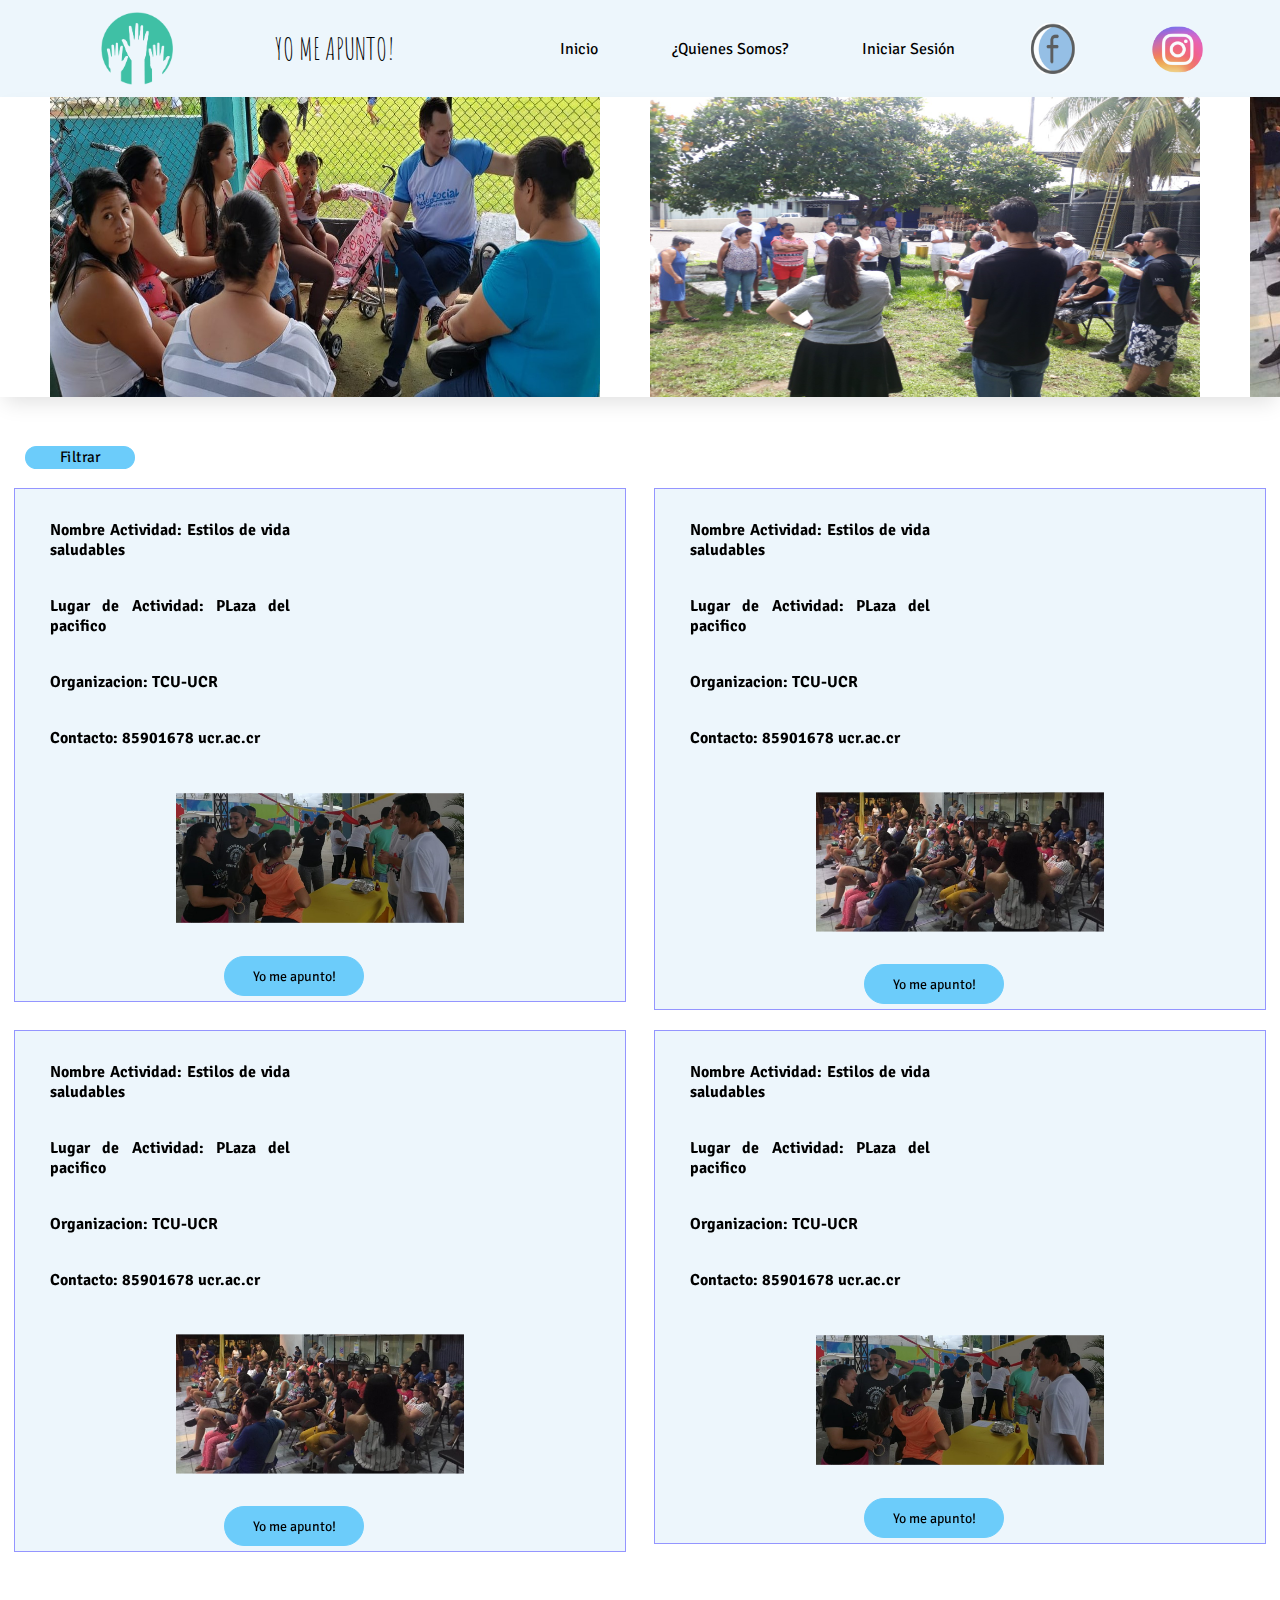
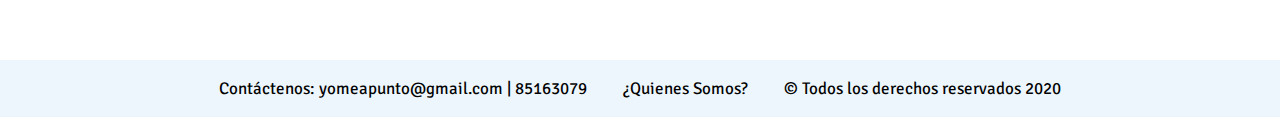
==== HTML/index.html @ 96e162bf "cambios de header" ====
<!doctype html>
<html>
<head>
    <meta charset="utf-8">
    <meta http-equiv="X-UA-Compatible" content="IE=edge,chrome=1">
    <!-- Title Page -->  
    <title>Home</title>
 
    <!-- CSS -->
    <link rel="stylesheet" href="../CSS/Styles.css">
       
     <link href="https://fonts.googleapis.com/css2?family=Amatic+SC&display=swap" rel="stylesheet">
    <link href="https://fonts.googleapis.com/css2?family=Signika+Negative&display=swap" rel="stylesheet">
    <link rel="stylesheet" href="https://use.fontawesome.com/releases/v5.13.1/css/all.css" integrity="sha384-xxzQGERXS00kBmZW/6qxqJPyxW3UR0BPsL4c8ILaIWXva5kFi7TxkIIaMiKtqV1Q" crossorigin="anonymous">

    <script src="../JS/jquery-3.5.1.min.js"></script>
    
   <!--  <script src="../JS/functions.js"></script> -->

   
</head>


<body>
    <!--header desde javascript header.html-->
<header class="header">
  <nav class="main__nav">
    <section class="main__nav--left">
     <a class="" href="">
      <img class="flex-image hvr-float-shadow" width="72px" height="73px" src="/Images/Imagen1.png" alt="Yo me apunto!">
     </a>
            
     <p> <a  href="index.html"> YO ME APUNTO!</a></p>
           </section>
         <section class="main__nav--right">
           
           <p> <a  href="index.html">Inicio </a></p>
           <p><a  href="contacto.html"> ¿Quienes Somos? </a></p>
           <p > <a id="userName" href="login.html">Iniciar Sesión </a></p>
           <img class="flex-fbIcon hvr-float-shadow" width="48 px" height="51 px" src="/Images/FB_Icon.png" alt="Facebook">
           <img class="48 px hvr-float-shadow" height="51 px" src="/Images/IG_Icon.png" alt="Instagram">
         </section>
   </nav>


</header>
<!--header-->
<div class="slider">
  <div class="slide-track">
    <div class="slide">
      <img src="../Images/acti1.jpeg" height="300" width="550" alt="" />
    </div>
    <div class="slide">
      <img src="../Images/acti3.jpeg" height="300" width="550" alt="" />
    </div>
    <div class="slide">
      <img src="../Images/acti4.jpeg" height="300" width="550" alt="" />
    </div>
    <div class="slide">
      <img src="../Images/acti5.jpeg" height="300" width="550" alt="" />
    </div>
    <div class="slide">
      <img src="../Images/acti2.jpeg" height="300" width="550" alt="" />
    </div>
   
   
  </div>
</div>
 <!--
<section id="headerHome">
  NO HAY nada por que lo
     hice con un backgroun
    desde CSS es la foto de eve
  
  </section>
  -->

<button id="btn__filter" class="hvr-float-shadow">Filtrar</button>

<main id="home__container">
  <article class="activity__container hvr-float-shadow" >
    <p>Nombre Actividad: Estilos de vida saludables </p>
     <p>Lugar de Actividad: PLaza del pacifico</p>
     <p>Organizacion: TCU-UCR </p>
     <p>Contacto: 85901678 ucr.ac.cr</p>
    
     <img src="../Images/acti2.jpeg">  </img>
   
    <button class="button__activity hvr-float-shadow"  id="btn-abrir-popup" class="btn-abrir-popup">Yo me apunto!</button>

  </article>

  
  <article class="activity__container hvr-float-shadow" >
    <p>Nombre Actividad: Estilos de vida saludables </p>
    <p>Lugar de Actividad: PLaza del pacifico</p>
    <p>Organizacion: TCU-UCR </p>
    <p>Contacto: 85901678 ucr.ac.cr</p>
    
     <img src="../Images/acti4.jpeg">  </img>

     <button class="button__activity hvr-float-shadow"  id="btn-abrir-popup-1" class="btn-abrir-popup">Yo me apunto!</button>
    </article>
  
    <article class="activity__container hvr-float-shadow" >
      <p>Nombre Actividad: Estilos de vida saludables </p>
    <p>Lugar de Actividad: PLaza del pacifico</p>
    <p>Organizacion: TCU-UCR </p>
    <p>Contacto: 85901678 ucr.ac.cr</p>
     <img src="../Images/acti4.jpeg">  </img>

     <button class="button__activity hvr-float-shadow"  id="btn-abrir-popup-2" class="btn-abrir-popup">Yo me apunto!</button>
    </article>
  
    <article class="activity__container hvr-float-shadow" >
      <p>Nombre Actividad: Estilos de vida saludables </p>
    <p>Lugar de Actividad: PLaza del pacifico</p>
    <p>Organizacion: TCU-UCR </p>
    <p>Contacto: 85901678 ucr.ac.cr</p>
     <img src="../Images/acti2.jpeg">  </img>
     <button class="button__activity hvr-float-shadow"  id="btn-abrir-popup-3" class="btn-abrir-popup">Yo me apunto!</button>
    </article>

 
  
</main>
  <!--Aqui se crea el popup-->
	<div class="overlay" id="overlay">
    <div class="popup" id="popup">
      <a href="#" id="btn-cerrar-popup" class="btn-cerrar-popup"><i class="fas fa-times"></i></a>
      <h3>Gracias por interesarte!</h3>
      <h4>Pronto te contactaremos.</h4>
      <form action="">
        <div class="contenedor-inputs">
          <input type="text" placeholder="Nombre">
          <input type="email" placeholder="Correo">
        </div>
        <input type="submit" class="btn-submit" value="Apuntame!!">
      </form>
    </div>
  </div>
  <script src="../JS/popup.js"></script>
<footer>
  <p> <a href="#">  Contáctenos: yomeapunto@gmail.com | 85163079</a></p>
   <p> <a href="contacto.html">¿Quienes Somos? </a> </p>
  <p> © Todos los derechos reservados 2020 </p>
</footer>

</body>

</html>
---- CSS/Styles.css ----
/* tipo le letra */
/*  nav principal */
.main__nav {
  margin: 0px;
  background-color: #EDF6FC;
  font-family: "Amatic SC", cursive;
  font-size: 30px;
  display: -webkit-box;
  display: -ms-flexbox;
  display: flex;
  -ms-flex-pack: distribute;
      justify-content: space-around;
  -webkit-box-align: center;
      -ms-flex-align: center;
          align-items: center;
}

.main__nav .flex-image {
  -webkit-box-pack: start;
      -ms-flex-pack: start;
          justify-content: flex-start;
  margin: 10px;
}

.main__nav .main__nav--left {
  display: -webkit-box;
  display: -ms-flexbox;
  display: flex;
  -webkit-box-align: center;
      -ms-flex-align: center;
          align-items: center;
  -webkit-box-pack: space-evenly;
      -ms-flex-pack: space-evenly;
          justify-content: space-evenly;
  width: 38%;
}

.main__nav .main__nav--left p:hover {
  -webkit-transform: scale(1.1);
          transform: scale(1.1);
}

.main__nav .main__nav--right {
  display: -webkit-box;
  display: -ms-flexbox;
  display: flex;
  -webkit-box-pack: space-evenly;
      -ms-flex-pack: space-evenly;
          justify-content: space-evenly;
  width: 62%;
  font-size: 16px;
  font-family: "Signika Negative", sans-serif;
  -webkit-box-align: center;
      -ms-flex-align: center;
          align-items: center;
}

.main__nav .main__nav--right p:hover {
  -webkit-transform: scale(1.06);
          transform: scale(1.06);
}

.main__nav .main__nav--right p {
  text-align: center;
}

.main__nav a {
  text-decoration: none;
  color: black;
}

.Activity {
  background: #EDF6FC;
  margin: auto;
  margin-top: 100px;
  margin-bottom: 50px;
  width: 700px;
}

.Activity .Activity_tittle {
  display: -webkit-box;
  display: -ms-flexbox;
  display: flex;
  -webkit-box-pack: center;
      -ms-flex-pack: center;
          justify-content: center;
  font-size: 30px;
  font-family: "Signika Negative", sans-serif;
  padding-top: 20px;
}

.Activity .Activity_attribute {
  padding: 3%;
  display: -webkit-box;
  display: -ms-flexbox;
  display: flex;
  -webkit-box-pack: justify;
      -ms-flex-pack: justify;
          justify-content: space-between;
  -ms-flex-wrap: wrap;
      flex-wrap: wrap;
}

.Activity .Activity_attribute p {
  font-family: "Signika Negative", sans-serif;
}

.Activity .Activity_attribute .attribute_organization {
  width: 185px;
}

.Activity .Activity_attribute .attribute_description {
  margin-top: -25px;
  margin-left: 3cm;
  width: 400px;
  height: 100px;
}

.Activity .Activity_attribute .Button {
  font-family: "Signika Negative", sans-serif;
  background: #6D79E2;
  margin-left: 80px;
  width: 173px;
  height: 46px;
  -webkit-box-shadow: 0px 4px 4px rgba(0, 0, 0, 0.25);
          box-shadow: 0px 4px 4px rgba(0, 0, 0, 0.25);
  border-radius: 20px;
  border: 0;
  outline: none;
  margin-top: 10mm;
  margin-left: 12cm;
}

@media only screen and (max-width: 680px) {
  .Activity {
    width: 92%;
  }
  .Activity .Activity_attribute .attribute_description {
    width: 92%;
  }
}

@media only screen and (max-width: 680px) {
  .Activity {
    width: 92%;
  }
  .Activity .Activity_attribute .Button {
    margin-left: 6cm;
  }
}

h2 {
  text-align: center;
  font-family: "Signika Negative", sans-serif;
}

article {
  background: #EDF6FC;
  width: 515px;
  margin: auto;
  margin-bottom: 30px;
}

article p {
  padding: 10px;
  display: inline-block;
  width: 200px;
  font-family: "Signika Negative", sans-serif;
  text-align: justify;
  font-weight: bold;
  margin-left: 20px;
  margin-right: 10px;
}

@media only screen and (max-width: 680px) {
  article {
    width: 92%;
  }
  article p {
    width: 92%;
  }
}

footer {
  display: -webkit-box;
  display: -ms-flexbox;
  display: flex;
  -webkit-box-pack: center;
      -ms-flex-pack: center;
          justify-content: center;
  font-size: 17px;
  font-family: "Signika Negative", sans-serif;
  background: #EDF6FC;
  position: absolute;
  right: 0;
  bottom: 0;
  left: 0;
  width: 100%;
  -webkit-box-align: center;
      -ms-flex-align: center;
          align-items: center;
}

footer p {
  margin: 18px;
}

footer p a {
  text-decoration: none;
  color: black;
}

footer p:hover {
  -webkit-transform: scale(1.05);
          transform: scale(1.05);
}

/*
#footerHome{
  position: absolute;
  bottom:inherit;
}

#footerAct{
  position: absolute;
  bottom: 0cm;
}

@media only screen and (max-width:680px) {
  #footerAct{
    margin-bottom: -13cm;
  }
 }

*/
/*  
home  
*/
/*  Es una funcion para los botones*/
/*
#headerHome{
  background-image:url(/Images/acti1.jpeg);  
    text-align:center;
    margin:30px;
    padding:40px;
    background-size: cover;
    background-position:top; 
      height:100px;
  }*/
#btn__filter {
  background-color: #DCE2FC;
  margin-left: 30px;
  cursor: pointer;
  -webkit-transform: scale(1.1);
          transform: scale(1.1);
  width: 100px;
  font-family: 'Signika Negative', sans-serif;
  background: #6CCCFA;
  color: black;
  font-size: 14px;
  border: 1px solid #6CCCFA;
  -webkit-box-sizing: border-box;
          box-sizing: border-box;
  border-radius: 20px;
}

#home__container {
  display: -webkit-box;
  display: -ms-flexbox;
  display: flex;
  -ms-flex-wrap: wrap;
      flex-wrap: wrap;
  margin-bottom: 20px;
}

#home__container .activity__container {
  background: #EDF6FC;
  width: 600px;
  margin: auto;
  padding: 5px;
  border: 1px solid #9495FF;
  margin-top: 20px;
}

#home__container .activity__container img {
  width: 40%;
  height: 50%;
  -webkit-transform: scale(1.2);
          transform: scale(1.2);
  margin-left: 30%;
  margin-top: 30px;
}

#home__container .activity__container p {
  display: -webkit-box;
  display: -ms-flexbox;
  display: flex;
  width: 240px;
  -webkit-box-align: center;
      -ms-flex-align: center;
          align-items: center;
}

#home__container .activity__container .button__activity {
  font-family: 'Signika Negative', sans-serif;
  background: #6CCCFA;
  color: black;
  font-size: 14px;
  border: 1px solid #6CCCFA;
  -webkit-box-sizing: border-box;
          box-sizing: border-box;
  border-radius: 20px;
  text-align: center;
  cursor: pointer;
  height: 40px;
  margin-top: 40px;
  width: 140px;
  margin-left: 34%;
}

#home__container .activity__container:hover {
  -webkit-transform: scale(1.01);
          transform: scale(1.01);
}

@media only screen and (max-width: 680px) {
  #home__container .activity__container {
    width: 92%;
  }
}

/* ------------------------- */
/* POPUP */
/* ------------------------- */
.overlay {
  background: rgba(0, 0, 0, 0.3);
  position: fixed;
  top: 0;
  bottom: 0;
  left: 0;
  right: 0;
  -webkit-box-align: center;
      -ms-flex-align: center;
          align-items: center;
  -webkit-box-pack: center;
      -ms-flex-pack: center;
          justify-content: center;
  display: -webkit-box;
  display: -ms-flexbox;
  display: flex;
  visibility: hidden;
}

.overlay.active {
  visibility: visible;
}

.popup {
  background: #F8F8F8;
  -webkit-box-shadow: 0px 0px 5px 0px rgba(0, 0, 0, 0.3);
          box-shadow: 0px 0px 5px 0px rgba(0, 0, 0, 0.3);
  border-radius: 3px;
  font-family: 'Montserrat', sans-serif;
  padding: 20px;
  text-align: center;
  width: 600px;
  -webkit-transition: .3s ease all;
  transition: .3s ease all;
  -webkit-transform: scale(0.7);
          transform: scale(0.7);
  opacity: 0;
}

.popup .btn-cerrar-popup {
  font-size: 16px;
  line-height: 16px;
  display: block;
  text-align: right;
  -webkit-transition: .3s ease all;
  transition: .3s ease all;
  color: #BBBBBB;
}

.popup .btn-cerrar-popup:hover {
  color: #000;
}

.popup h3 {
  font-family: "Amatic SC", cursive;
  font-size: 36px;
  font-weight: 600;
  margin-bottom: 10px;
  opacity: 0;
}

.popup h4 {
  font-family: "Signika Negative", sans-serif;
  font-size: 26px;
  font-weight: 300;
  margin-bottom: 40px;
  opacity: 0;
}

.popup form .contenedor-inputs {
  opacity: 0;
}

.popup form .contenedor-inputs input {
  width: 100%;
  margin-bottom: 20px;
  height: 52px;
  font-size: 18px;
  line-height: 52px;
  text-align: center;
  border: 1px solid #BBBBBB;
}

.popup form .btn-submit {
  padding: 0 20px;
  height: 40px;
  line-height: 40px;
  border: none;
  color: #fff;
  background: #5E7DE3;
  border-radius: 3px;
  font-family: 'Montserrat', sans-serif;
  font-size: 16px;
  cursor: pointer;
  -webkit-transition: .3s ease all;
  transition: .3s ease all;
}

.popup form .btn-submit:hover {
  background: rgba(94, 125, 227, 0.9);
}

/* ------------------------- */
/* ANIMACIONES */
/* ------------------------- */
.popup.active {
  -webkit-transform: scale(1);
          transform: scale(1);
  opacity: 1;
}

.popup.active h3 {
  -webkit-animation: entradaTitulo .8s ease .5s forwards;
          animation: entradaTitulo .8s ease .5s forwards;
}

.popup.active h4 {
  -webkit-animation: entradaSubtitulo .8s ease .5s forwards;
          animation: entradaSubtitulo .8s ease .5s forwards;
}

.popup.active .contenedor-inputs {
  -webkit-animation: entradaInputs 1s linear 1s forwards;
          animation: entradaInputs 1s linear 1s forwards;
}

@-webkit-keyframes entradaTitulo {
  from {
    opacity: 0;
    -webkit-transform: translateY(-25px);
            transform: translateY(-25px);
  }
  to {
    -webkit-transform: translateY(0);
            transform: translateY(0);
    opacity: 1;
  }
}

@keyframes entradaTitulo {
  from {
    opacity: 0;
    -webkit-transform: translateY(-25px);
            transform: translateY(-25px);
  }
  to {
    -webkit-transform: translateY(0);
            transform: translateY(0);
    opacity: 1;
  }
}

@-webkit-keyframes entradaSubtitulo {
  from {
    opacity: 0;
    -webkit-transform: translateY(25px);
            transform: translateY(25px);
  }
  to {
    -webkit-transform: translateY(0);
            transform: translateY(0);
    opacity: 1;
  }
}

@keyframes entradaSubtitulo {
  from {
    opacity: 0;
    -webkit-transform: translateY(25px);
            transform: translateY(25px);
  }
  to {
    -webkit-transform: translateY(0);
            transform: translateY(0);
    opacity: 1;
  }
}

@-webkit-keyframes entradaInputs {
  from {
    opacity: 0;
  }
  to {
    opacity: 1;
  }
}

@keyframes entradaInputs {
  from {
    opacity: 0;
  }
  to {
    opacity: 1;
  }
}

.login {
  width: 450px;
  margin: auto;
  margin-top: 100px;
  font-family: "Signika Negative", sans-serif;
}

.login .login__container {
  background: #EDF6FC;
  padding: 4%;
  text-align: center;
  -webkit-box-shadow: 0 0 20px 0 rgba(0, 0, 0, 0.2), 0 5px 5px 0 rgba(0, 0, 0, 0.24);
          box-shadow: 0 0 20px 0 rgba(0, 0, 0, 0.2), 0 5px 5px 0 rgba(0, 0, 0, 0.24);
  margin-bottom: 20px;
}

.login .login__container .form__group {
  display: -webkit-box;
  display: -ms-flexbox;
  display: flex;
  -webkit-box-pack: start;
      -ms-flex-pack: start;
          justify-content: flex-start;
  background: none;
  -webkit-box-align: center;
      -ms-flex-align: center;
          align-items: center;
}

.login .login__container .form__group label {
  width: 30%;
}

.login .login__container .form__group input {
  border: 0;
  margin: 12px 0 12px;
  padding: 5px;
  -webkit-box-sizing: border-box;
          box-sizing: border-box;
  -webkit-box-shadow: 0px 4px 4px rgba(0, 0, 0, 0.25);
          box-shadow: 0px 4px 4px rgba(0, 0, 0, 0.25);
}

.login .login__container button {
  background: #6D79E2;
  width: 38%;
  padding: 3%;
  color: black;
  border: 1px solid #000000;
  -webkit-box-sizing: border-box;
          box-sizing: border-box;
  border-radius: 20px;
  position: relative;
  bottom: -19px;
  left: 4px;
  border: 0;
  outline: none;
  cursor: pointer;
}

.login .login__container .login__title {
  -webkit-transform: translate(0px, -20px);
          transform: translate(0px, -20px);
  font-size: 19px;
}

.login .login__form {
  padding: 3%;
}

.login .message {
  padding: 6%;
}

@media only screen and (max-width: 680px) {
  .login {
    width: 92%;
    display: -webkit-box;
    display: -ms-flexbox;
    display: flex;
    -webkit-box-align: center;
        -ms-flex-align: center;
            align-items: center;
  }
}

.signinBox__form-tittle {
  display: -webkit-box;
  display: -ms-flexbox;
  display: flex;
  -webkit-box-pack: center;
      -ms-flex-pack: center;
          justify-content: center;
  font-size: 30px;
  font-family: "Signika Negative", sans-serif;
  padding-top: 20px;
}

.signinBox {
  width: 600px;
  margin: auto;
  margin-top: 7%;
  background-color: #EDF6FC;
}

.signinBox .singinBox__form {
  padding: 3%;
  display: -webkit-box;
  display: -ms-flexbox;
  display: flex;
  -webkit-box-pack: justify;
      -ms-flex-pack: justify;
          justify-content: space-between;
  -ms-flex-wrap: wrap;
      flex-wrap: wrap;
}

.signinBox .singinBox__form p {
  font-family: "Signika Negative", sans-serif;
}

.signinBox .singinBox__form .singin__form-password {
  padding-top: 50px;
  margin: auto;
}

.signinBox .singinBox__form .singin_form-confirm_password {
  padding-top: 20px;
  padding-bottom: 20px;
}

.signinBox .singinBox__form .signIn__Button {
  font-family: "Signika Negative", sans-serif;
  background-color: #6D79E2;
  margin-left: 80px;
  width: 173px;
  height: 46px;
  -webkit-box-shadow: 0px 4px 4px rgba(0, 0, 0, 0.25);
          box-shadow: 0px 4px 4px rgba(0, 0, 0, 0.25);
  border-radius: 20px;
  border: 0;
  outline: none;
}

.form-text {
  margin-left: 300px;
}

.footer {
  margin-top: 50cm;
}

@media only screen and (max-width: 680px) {
  .signinBox {
    width: auto;
  }
}

/* Float Shadow */
.hvr-float-shadow {
  display: inline-block;
  vertical-align: middle;
  -webkit-transform: perspective(1px) translateZ(0);
  transform: perspective(1px) translateZ(0);
  -webkit-box-shadow: 0 0 1px rgba(0, 0, 0, 0);
          box-shadow: 0 0 1px rgba(0, 0, 0, 0);
  position: relative;
  -webkit-transition-duration: 0.3s;
  transition-duration: 0.3s;
  -webkit-transition-property: transform;
  -webkit-transition-property: -webkit-transform;
  transition-property: -webkit-transform;
  transition-property: transform;
  transition-property: transform, -webkit-transform;
}

.hvr-float-shadow:before {
  pointer-events: none;
  position: absolute;
  z-index: -1;
  content: '';
  top: 100%;
  left: 5%;
  height: 10px;
  width: 90%;
  opacity: 0;
  background: radial-gradient(ellipse at center, rgba(0, 0, 0, 0.35) 0%, rgba(0, 0, 0, 0) 80%);
  /* W3C */
  -webkit-transition-duration: 0.3s;
  transition-duration: 0.3s;
  -webkit-transition-property: transform, opacity;
  -webkit-transition-property: opacity, -webkit-transform;
  transition-property: opacity, -webkit-transform;
  transition-property: transform, opacity;
  transition-property: transform, opacity, -webkit-transform;
}

.hvr-float-shadow:hover, .hvr-float-shadow:focus, .hvr-float-shadow:active {
  -webkit-transform: translateY(-5px);
  transform: translateY(-5px);
  /* move the element up by 5px */
}

.hvr-float-shadow:hover:before, .hvr-float-shadow:focus:before, .hvr-float-shadow:active:before {
  opacity: 1;
  -webkit-transform: translateY(5px);
  transform: translateY(5px);
  /* move the element down by 5px (it will stay in place because it's attached to the element that also moves up 5px) */
}

/*body {
	align-items: center;


	height: 50%;

}*/
@-webkit-keyframes scroll {
  0% {
    -webkit-transform: translateX(0);
            transform: translateX(0);
  }
  100% {
    -webkit-transform: translateX(calc(-200px *3));
            transform: translateX(calc(-200px *3));
  }
}
@keyframes scroll {
  0% {
    -webkit-transform: translateX(0);
            transform: translateX(0);
  }
  100% {
    -webkit-transform: translateX(calc(-200px *3));
            transform: translateX(calc(-200px *3));
  }
}

.slider {
  -webkit-box-shadow: 0 10px 20px -5px rgba(0, 0, 0, 0.125);
          box-shadow: 0 10px 20px -5px rgba(0, 0, 0, 0.125);
  height: 300px;
  margin: auto;
  margin-bottom: 50px;
  overflow: hidden;
  position: relative;
  width: 100%;
}

.slider::before, .slider::after {
  content: "";
  height: 100px;
  position: absolute;
  width: 200px;
  z-index: 2;
}

.slider::after {
  right: 0;
  top: 0;
  -webkit-transform: rotateZ(180deg);
          transform: rotateZ(180deg);
}

.slider::before {
  left: 0;
  top: 0;
}

.slider .slide-track {
  -webkit-animation: scroll 10s linear infinite;
          animation: scroll 10s linear infinite;
  display: -webkit-box;
  display: -ms-flexbox;
  display: flex;
  width: calc(350px * 6);
}

.slider .slide {
  margin-left: 50px;
  height: 500px;
  width: 550px;
}

body {
  position: relative;
  margin: 0;
  padding-bottom: 9rem;
}
/*# sourceMappingURL=Styles.css.map */
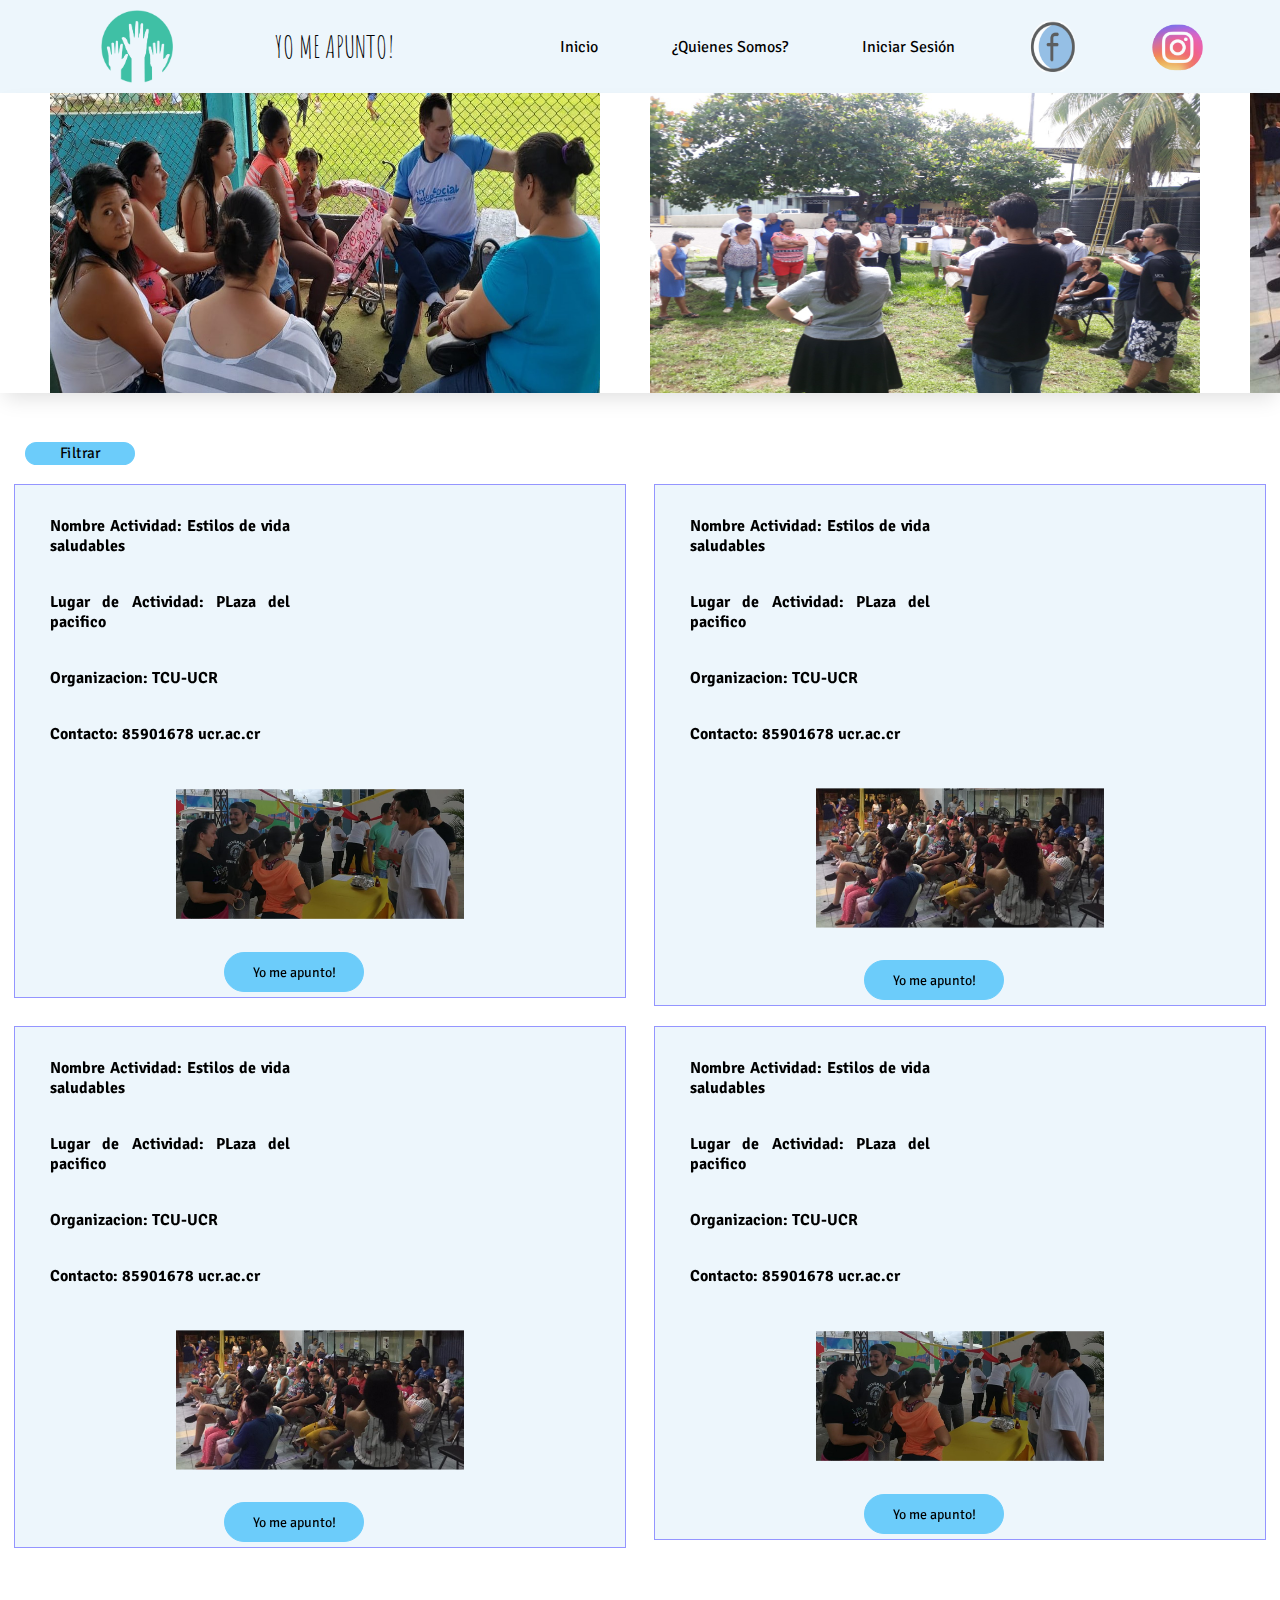
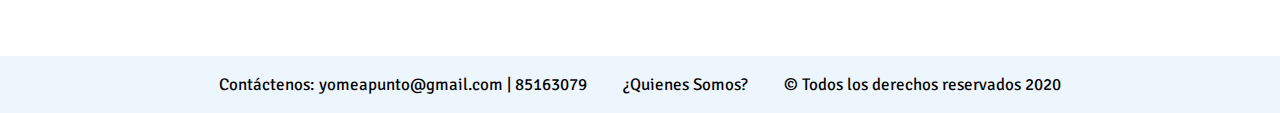
==== commit 5e1ad8ee: "espacios en scss de casi todos menos sign in de jbeats" ====
--- a/HTML/index.html
+++ b/HTML/index.html
@@ -1,72 +1,74 @@
 <!doctype html>
 <html>
+
 <head>
-    <meta charset="utf-8">
-    <meta http-equiv="X-UA-Compatible" content="IE=edge,chrome=1">
-    <!-- Title Page -->  
-    <title>Home</title>
- 
-    <!-- CSS -->
-    <link rel="stylesheet" href="../CSS/Styles.css">
-       
-     <link href="https://fonts.googleapis.com/css2?family=Amatic+SC&display=swap" rel="stylesheet">
-    <link href="https://fonts.googleapis.com/css2?family=Signika+Negative&display=swap" rel="stylesheet">
-    <link rel="stylesheet" href="https://use.fontawesome.com/releases/v5.13.1/css/all.css" integrity="sha384-xxzQGERXS00kBmZW/6qxqJPyxW3UR0BPsL4c8ILaIWXva5kFi7TxkIIaMiKtqV1Q" crossorigin="anonymous">
+  <meta charset="utf-8">
+  <meta http-equiv="X-UA-Compatible" content="IE=edge,chrome=1">
+  <!-- Title Page -->
+  <title>Home</title>
 
-    <script src="../JS/jquery-3.5.1.min.js"></script>
-    
-   <!--  <script src="../JS/functions.js"></script> -->
+  <!-- CSS -->
+  <link rel="stylesheet" href="../CSS/Styles.css">
 
-   
+  <link href="https://fonts.googleapis.com/css2?family=Amatic+SC&display=swap" rel="stylesheet">
+  <link href="https://fonts.googleapis.com/css2?family=Signika+Negative&display=swap" rel="stylesheet">
+  <link rel="stylesheet" href="https://use.fontawesome.com/releases/v5.13.1/css/all.css"
+    integrity="sha384-xxzQGERXS00kBmZW/6qxqJPyxW3UR0BPsL4c8ILaIWXva5kFi7TxkIIaMiKtqV1Q" crossorigin="anonymous">
+
+  <script src="../JS/jquery-3.5.1.min.js"></script>
+
+  <!--  <script src="../JS/functions.js"></script> -->
+
+
 </head>
 
+<body>
+  <!--header desde javascript header.html-->
+  <header class="header">
+    <nav class="main__nav">
+      <section class="main__nav--left">
+        <a class="" href="">
+          <img class="flex-image hvr-float-shadow" width="72px" height="73px" src="/Images/Imagen1.png"
+            alt="Yo me apunto!">
+        </a>
 
-<body>
-    <!--header desde javascript header.html-->
-<header class="header">
-  <nav class="main__nav">
-    <section class="main__nav--left">
-     <a class="" href="">
-      <img class="flex-image hvr-float-shadow" width="72px" height="73px" src="/Images/Imagen1.png" alt="Yo me apunto!">
-     </a>
-            
-     <p> <a  href="index.html"> YO ME APUNTO!</a></p>
-           </section>
-         <section class="main__nav--right">
-           
-           <p> <a  href="index.html">Inicio </a></p>
-           <p><a  href="contacto.html"> ¿Quienes Somos? </a></p>
-           <p > <a id="userName" href="login.html">Iniciar Sesión </a></p>
-           <img class="flex-fbIcon hvr-float-shadow" width="48 px" height="51 px" src="/Images/FB_Icon.png" alt="Facebook">
-           <img class="48 px hvr-float-shadow" height="51 px" src="/Images/IG_Icon.png" alt="Instagram">
-         </section>
-   </nav>
+        <a href="index.html"> YO ME APUNTO!</a>
+      </section>
+      <section class="main__nav--right">
+         <a href="index.html">Inicio </a>
+        <a href="contacto.html"> ¿Quienes Somos? </a>
+         <a id="userName" href="login.html">Iniciar Sesión </a>
+        <img class="flex-fbIcon hvr-float-shadow" width="48 px" height="51 px" src="../Images/FB_Icon.png"
+          alt="Facebook">
+        <img class="48 px hvr-float-shadow" height="51 px" src="../Images/IG_Icon.png" alt="Instagram">
+      </section>
+    </nav>
 
 
-</header>
-<!--header-->
-<div class="slider">
-  <div class="slide-track">
-    <div class="slide">
-      <img src="../Images/acti1.jpeg" height="300" width="550" alt="" />
+  </header>
+  <!--header-->
+  <div class="slider">
+    <div class="slide-track">
+      <div class="slide">
+        <img src="../Images/acti1.jpeg" height="300" width="550" alt="" />
+      </div>
+      <div class="slide">
+        <img src="../Images/acti3.jpeg" height="300" width="550" alt="" />
+      </div>
+      <div class="slide">
+        <img src="../Images/acti4.jpeg" height="300" width="550" alt="" />
+      </div>
+      <div class="slide">
+        <img src="../Images/acti5.jpeg" height="300" width="550" alt="" />
+      </div>
+      <div class="slide">
+        <img src="../Images/acti2.jpeg" height="300" width="550" alt="" />
+      </div>
+
+
     </div>
-    <div class="slide">
-      <img src="../Images/acti3.jpeg" height="300" width="550" alt="" />
-    </div>
-    <div class="slide">
-      <img src="../Images/acti4.jpeg" height="300" width="550" alt="" />
-    </div>
-    <div class="slide">
-      <img src="../Images/acti5.jpeg" height="300" width="550" alt="" />
-    </div>
-    <div class="slide">
-      <img src="../Images/acti2.jpeg" height="300" width="550" alt="" />
-    </div>
-   
-   
   </div>
-</div>
- <!--
+  <!--
 <section id="headerHome">
   NO HAY nada por que lo
      hice con un backgroun
@@ -75,57 +77,55 @@
   </section>
   -->
 
-<button id="btn__filter" class="hvr-float-shadow">Filtrar</button>
+  <button id="filter__boton" class="hvr-float-shadow">Filtrar</button>
 
-<main id="home__container">
-  <article class="activity__container hvr-float-shadow" >
-    <p>Nombre Actividad: Estilos de vida saludables </p>
-     <p>Lugar de Actividad: PLaza del pacifico</p>
-     <p>Organizacion: TCU-UCR </p>
-     <p>Contacto: 85901678 ucr.ac.cr</p>
-    
-     <img src="../Images/acti2.jpeg">  </img>
-   
-    <button class="button__activity hvr-float-shadow"  id="btn-abrir-popup" class="btn-abrir-popup">Yo me apunto!</button>
-
-  </article>
-
-  
-  <article class="activity__container hvr-float-shadow" >
-    <p>Nombre Actividad: Estilos de vida saludables </p>
-    <p>Lugar de Actividad: PLaza del pacifico</p>
-    <p>Organizacion: TCU-UCR </p>
-    <p>Contacto: 85901678 ucr.ac.cr</p>
-    
-     <img src="../Images/acti4.jpeg">  </img>
-
-     <button class="button__activity hvr-float-shadow"  id="btn-abrir-popup-1" class="btn-abrir-popup">Yo me apunto!</button>
-    </article>
-  
-    <article class="activity__container hvr-float-shadow" >
+  <main id="activities">
+    <article class="activity hvr-float-shadow">
       <p>Nombre Actividad: Estilos de vida saludables </p>
-    <p>Lugar de Actividad: PLaza del pacifico</p>
-    <p>Organizacion: TCU-UCR </p>
-    <p>Contacto: 85901678 ucr.ac.cr</p>
-     <img src="../Images/acti4.jpeg">  </img>
-
-     <button class="button__activity hvr-float-shadow"  id="btn-abrir-popup-2" class="btn-abrir-popup">Yo me apunto!</button>
-    </article>
-  
-    <article class="activity__container hvr-float-shadow" >
-      <p>Nombre Actividad: Estilos de vida saludables </p>
-    <p>Lugar de Actividad: PLaza del pacifico</p>
-    <p>Organizacion: TCU-UCR </p>
-    <p>Contacto: 85901678 ucr.ac.cr</p>
-     <img src="../Images/acti2.jpeg">  </img>
-     <button class="button__activity hvr-float-shadow"  id="btn-abrir-popup-3" class="btn-abrir-popup">Yo me apunto!</button>
+      <p>Lugar de Actividad: PLaza del pacifico</p>
+      <p>Organizacion: TCU-UCR </p>
+      <p>Contacto: 85901678 ucr.ac.cr</p>
+      <img src="../Images/acti2.jpeg"> </img>
+      <button class="activity__botton hvr-float-shadow" id="btn-abrir-popup" class="btn-abrir-popup">Yo me
+        apunto!</button>
     </article>
 
- 
-  
-</main>
+
+    <article class="activity r hvr-float-shadow">
+      <p>Nombre Actividad: Estilos de vida saludables </p>
+      <p>Lugar de Actividad: PLaza del pacifico</p>
+      <p>Organizacion: TCU-UCR </p>
+      <p>Contacto: 85901678 ucr.ac.cr</p>
+      <img src="../Images/acti4.jpeg"> </img>
+      <button class="activity__botton hvr-float-shadow" id="btn-abrir-popup-1" class="btn-abrir-popup">Yo me
+        apunto!</button>
+    </article>
+
+    <article class="activity hvr-float-shadow">
+      <p>Nombre Actividad: Estilos de vida saludables </p>
+      <p>Lugar de Actividad: PLaza del pacifico</p>
+      <p>Organizacion: TCU-UCR </p>
+      <p>Contacto: 85901678 ucr.ac.cr</p>
+      <img src="../Images/acti4.jpeg"> </img>
+      <button class="activity__botton hvr-float-shadow" id="btn-abrir-popup-2" class="btn-abrir-popup">Yo me
+        apunto!</button>
+    </article>
+
+    <article class="activity hvr-float-shadow">
+      <p>Nombre Actividad: Estilos de vida saludables </p>
+      <p>Lugar de Actividad: PLaza del pacifico</p>
+      <p>Organizacion: TCU-UCR </p>
+      <p>Contacto: 85901678 ucr.ac.cr</p>
+      <img src="../Images/acti2.jpeg"> </img>
+      <button class="activity__botton hvr-float-shadow" id="btn-abrir-popup-3" class="btn-abrir-popup">Yo me
+        apunto!</button>
+    </article>
+
+
+
+  </main>
   <!--Aqui se crea el popup-->
-	<div class="overlay" id="overlay">
+  <div class="overlay" id="overlay">
     <div class="popup" id="popup">
       <a href="#" id="btn-cerrar-popup" class="btn-cerrar-popup"><i class="fas fa-times"></i></a>
       <h3>Gracias por interesarte!</h3>
@@ -140,11 +140,11 @@
     </div>
   </div>
   <script src="../JS/popup.js"></script>
-<footer>
-  <p> <a href="#">  Contáctenos: yomeapunto@gmail.com | 85163079</a></p>
-   <p> <a href="contacto.html">¿Quienes Somos? </a> </p>
-  <p> © Todos los derechos reservados 2020 </p>
-</footer>
+  <footer>
+    <p> <a href="#"> Contáctenos: yomeapunto@gmail.com | 85163079</a></p>
+    <p> <a href="contacto.html">¿Quienes Somos? </a> </p>
+    <p> © Todos los derechos reservados 2020 </p>
+  </footer>
 
 </body>
 
--- a/CSS/Styles.css
+++ b/CSS/Styles.css
@@ -35,7 +35,7 @@
   width: 38%;
 }
 
-.main__nav .main__nav--left p:hover {
+.main__nav .main__nav--left a:hover {
   -webkit-transform: scale(1.1);
           transform: scale(1.1);
 }
@@ -55,29 +55,25 @@
           align-items: center;
 }
 
-.main__nav .main__nav--right p:hover {
+.main__nav .main__nav--right a:hover {
   -webkit-transform: scale(1.06);
           transform: scale(1.06);
-}
-
-.main__nav .main__nav--right p {
-  text-align: center;
 }
 
 .main__nav a {
   text-decoration: none;
   color: black;
-}
-
-.Activity {
+  text-align: center;
+}
+
+.activity {
   background: #EDF6FC;
   margin: auto;
-  margin-top: 100px;
-  margin-bottom: 50px;
+  margin-top: 50px;
   width: 700px;
 }
 
-.Activity .Activity_tittle {
+.activity .activity__tittle {
   display: -webkit-box;
   display: -ms-flexbox;
   display: flex;
@@ -89,7 +85,7 @@
   padding-top: 20px;
 }
 
-.Activity .Activity_attribute {
+.activity .activity__attribute {
   padding: 3%;
   display: -webkit-box;
   display: -ms-flexbox;
@@ -101,22 +97,22 @@
       flex-wrap: wrap;
 }
 
-.Activity .Activity_attribute p {
-  font-family: "Signika Negative", sans-serif;
-}
-
-.Activity .Activity_attribute .attribute_organization {
+.activity .activity__attribute p {
+  font-family: "Signika Negative", sans-serif;
+}
+
+.activity .activity__attribute .attribute__organization {
   width: 185px;
 }
 
-.Activity .Activity_attribute .attribute_description {
+.activity .activity__attribute .attribute__description {
   margin-top: -25px;
   margin-left: 3cm;
   width: 400px;
   height: 100px;
 }
 
-.Activity .Activity_attribute .Button {
+.activity .activity__attribute .button {
   font-family: "Signika Negative", sans-serif;
   background: #6D79E2;
   margin-left: 80px;
@@ -132,19 +128,19 @@
 }
 
 @media only screen and (max-width: 680px) {
-  .Activity {
+  .activity {
     width: 92%;
   }
-  .Activity .Activity_attribute .attribute_description {
+  .activity .activity__attribute .attribute__description {
     width: 92%;
   }
 }
 
 @media only screen and (max-width: 680px) {
-  .Activity {
+  .activity {
     width: 92%;
   }
-  .Activity .Activity_attribute .Button {
+  .activity .activity__attribute .button {
     margin-left: 6cm;
   }
 }
@@ -247,7 +243,7 @@
     background-position:top; 
       height:100px;
   }*/
-#btn__filter {
+#filter__boton {
   background-color: #DCE2FC;
   margin-left: 30px;
   cursor: pointer;
@@ -264,7 +260,7 @@
   border-radius: 20px;
 }
 
-#home__container {
+#activities {
   display: -webkit-box;
   display: -ms-flexbox;
   display: flex;
@@ -273,7 +269,7 @@
   margin-bottom: 20px;
 }
 
-#home__container .activity__container {
+#activities .activity {
   background: #EDF6FC;
   width: 600px;
   margin: auto;
@@ -282,7 +278,7 @@
   margin-top: 20px;
 }
 
-#home__container .activity__container img {
+#activities .activity img {
   width: 40%;
   height: 50%;
   -webkit-transform: scale(1.2);
@@ -291,7 +287,7 @@
   margin-top: 30px;
 }
 
-#home__container .activity__container p {
+#activities .activity p {
   display: -webkit-box;
   display: -ms-flexbox;
   display: flex;
@@ -301,7 +297,7 @@
           align-items: center;
 }
 
-#home__container .activity__container .button__activity {
+#activities .activity .activity__botton {
   font-family: 'Signika Negative', sans-serif;
   background: #6CCCFA;
   color: black;
@@ -318,7 +314,7 @@
   margin-left: 34%;
 }
 
-#home__container .activity__container:hover {
+#activities .activity__container:hover {
   -webkit-transform: scale(1.01);
           transform: scale(1.01);
 }
@@ -602,12 +598,9 @@
   padding: 6%;
 }
 
-@media only screen and (max-width: 680px) {
+@media only screen and (max-width: 530px) {
   .login {
     width: 92%;
-    display: -webkit-box;
-    display: -ms-flexbox;
-    display: flex;
     -webkit-box-align: center;
         -ms-flex-align: center;
             align-items: center;
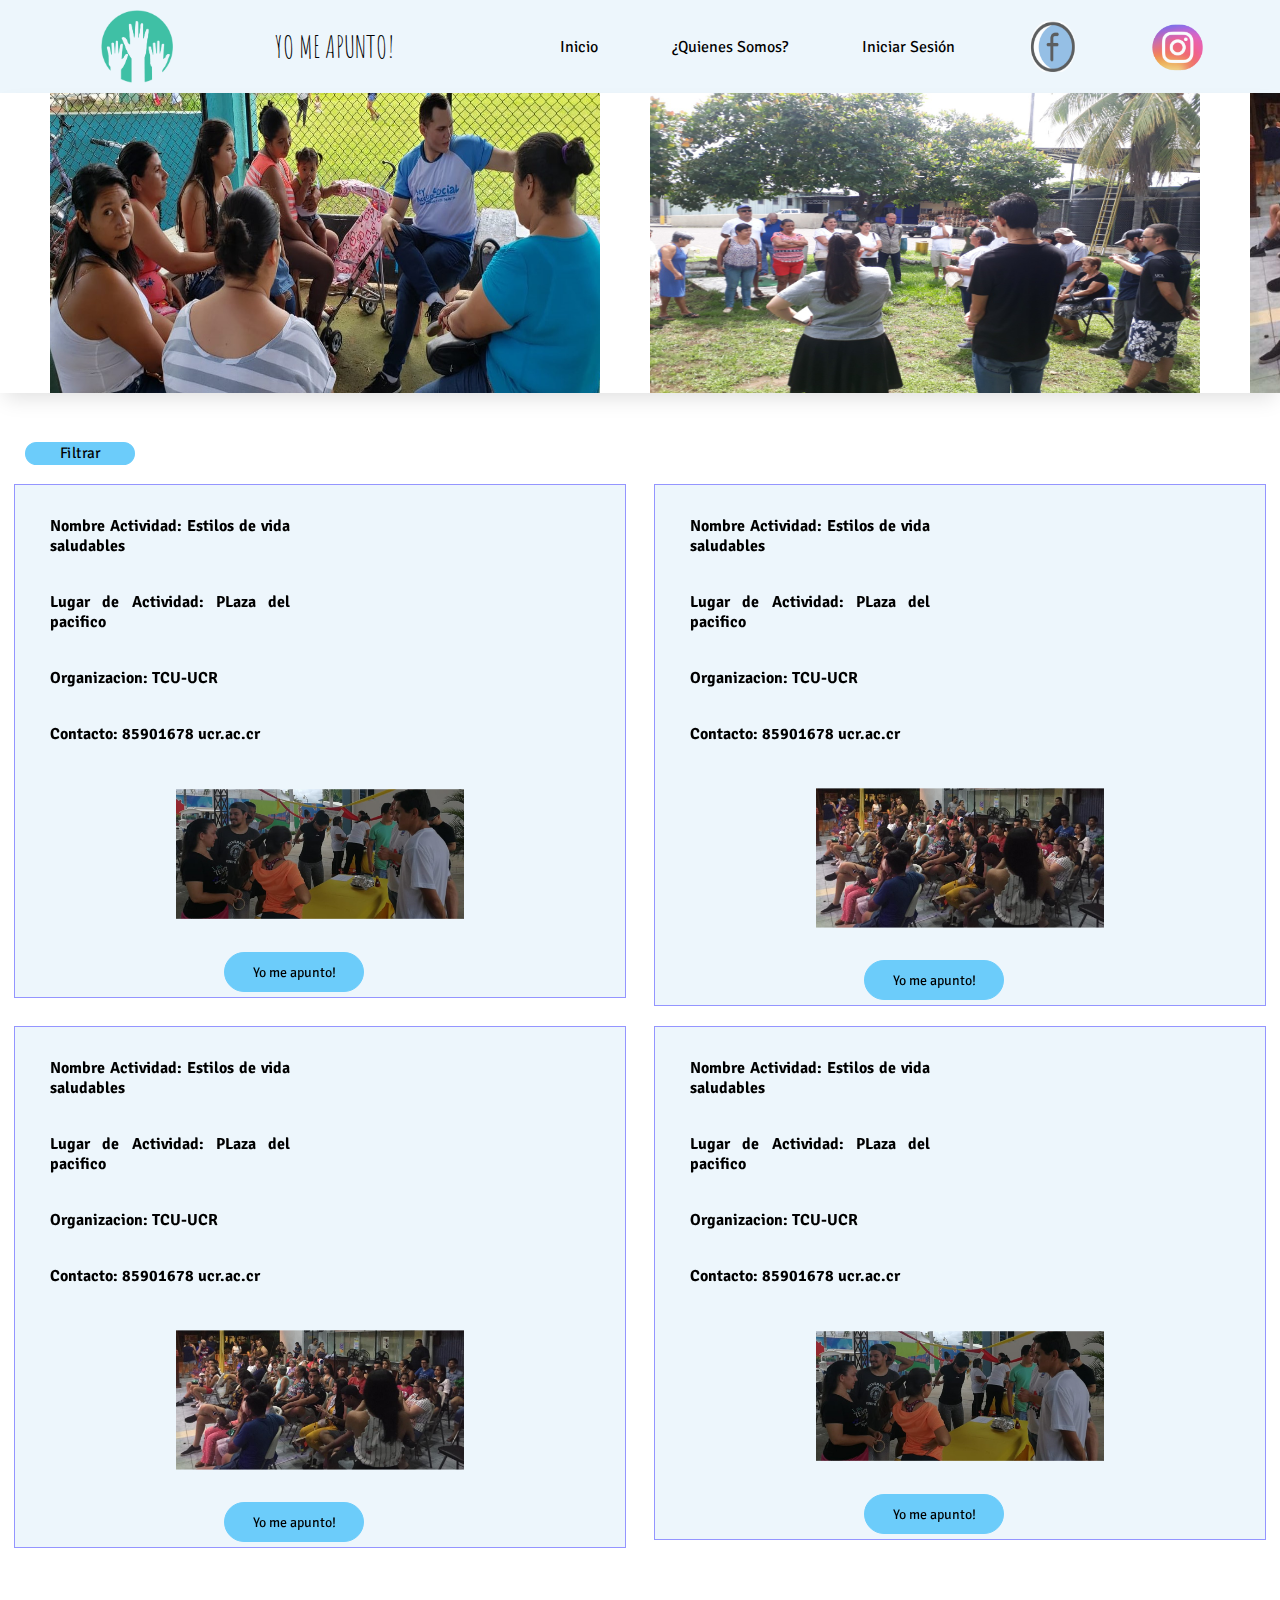
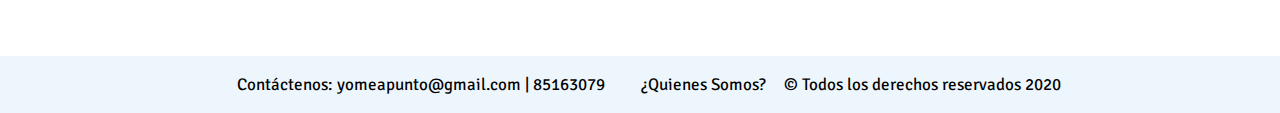
==== commit cbda5222: "footer y header igual para todos" ====
--- a/HTML/index.html
+++ b/HTML/index.html
@@ -28,7 +28,7 @@
     <nav class="main__nav">
       <section class="main__nav--left">
         <a class="" href="">
-          <img class="flex-image hvr-float-shadow" width="72px" height="73px" src="/Images/Imagen1.png"
+          <img class="flex-image hvr-float-shadow" width="72px" height="73px" src="../Images/Imagen1.png"
             alt="Yo me apunto!">
         </a>
 
@@ -68,14 +68,7 @@
 
     </div>
   </div>
-  <!--
-<section id="headerHome">
-  NO HAY nada por que lo
-     hice con un backgroun
-    desde CSS es la foto de eve
-  
-  </section>
-  -->
+
 
   <button id="filter__boton" class="hvr-float-shadow">Filtrar</button>
 
@@ -139,10 +132,17 @@
       </form>
     </div>
   </div>
+  <!-- Boton hacia arriba -->
+<a class="ir-arriba"  javascript:void(0) title="Volver arriba">
+  <span class="fa-stack">
+    <i class="fa fa-circle fa-stack-2x"></i>
+    <i class="fa fa-arrow-up fa-stack-1x fa-inverse"></i>
+  </span>
+</a>
   <script src="../JS/popup.js"></script>
   <footer>
-    <p> <a href="#"> Contáctenos: yomeapunto@gmail.com | 85163079</a></p>
-    <p> <a href="contacto.html">¿Quienes Somos? </a> </p>
+     <a href="#"> Contáctenos: yomeapunto@gmail.com | 85163079</a>
+     <a href="contacto.html">¿Quienes Somos? </a>
     <p> © Todos los derechos reservados 2020 </p>
   </footer>
 
--- a/CSS/Styles.css
+++ b/CSS/Styles.css
@@ -58,6 +58,7 @@
 .main__nav .main__nav--right a:hover {
   -webkit-transform: scale(1.06);
           transform: scale(1.06);
+  text-decoration: underline;
 }
 
 .main__nav a {
@@ -184,6 +185,8 @@
   -webkit-box-pack: center;
       -ms-flex-pack: center;
           justify-content: center;
+  -ms-flex-wrap: wrap;
+      flex-wrap: wrap;
   font-size: 17px;
   font-family: "Signika Negative", sans-serif;
   background: #EDF6FC;
@@ -197,18 +200,16 @@
           align-items: center;
 }
 
-footer p {
+footer a {
   margin: 18px;
-}
-
-footer p a {
   text-decoration: none;
   color: black;
 }
 
-footer p:hover {
-  -webkit-transform: scale(1.05);
-          transform: scale(1.05);
+footer a:hover {
+  -webkit-transform: scale(1.04);
+          transform: scale(1.04);
+  text-decoration: underline;
 }
 
 /*
@@ -258,6 +259,7 @@
   -webkit-box-sizing: border-box;
           box-sizing: border-box;
   border-radius: 20px;
+  outline: none;
 }
 
 #activities {
@@ -306,6 +308,7 @@
   -webkit-box-sizing: border-box;
           box-sizing: border-box;
   border-radius: 20px;
+  outline: none;
   text-align: center;
   cursor: pointer;
   height: 40px;
@@ -522,6 +525,19 @@
   to {
     opacity: 1;
   }
+}
+
+/*Flecha para hacer la pagina hacia arriba*/
+.ir-arriba {
+  display: none;
+  background-repeat: no-repeat;
+  font-size: 20px;
+  color: #9495FF;
+  cursor: pointer;
+  position: fixed;
+  bottom: 10px;
+  right: 10px;
+  z-index: 2;
 }
 
 .login {
